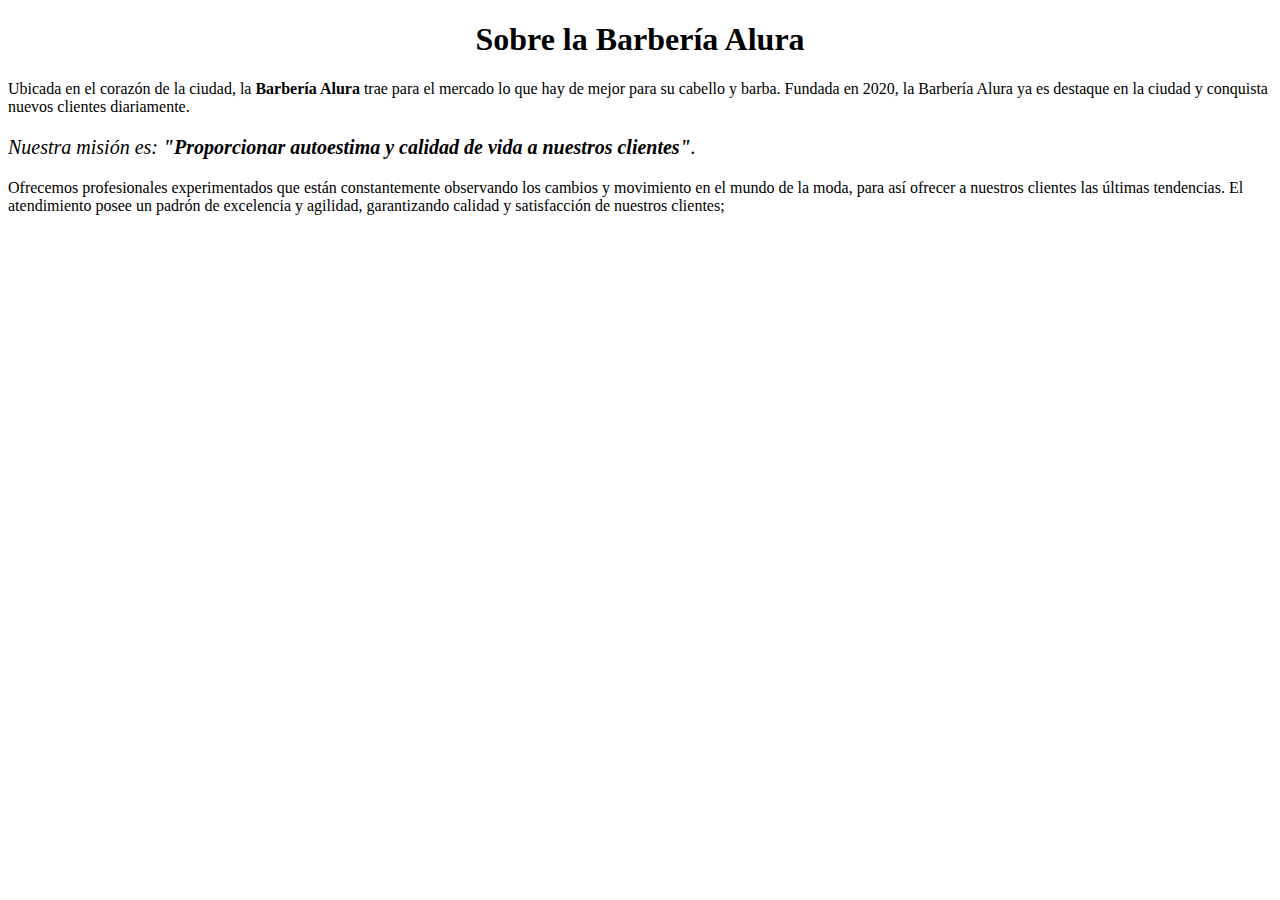
==== 1742-HTML5 e CSS3 parte1-aula0/index.html @ 5247c080 "update" ====
<!DOCTYPE html>
<html lang="es">

<head>
  <meta charset="UTF-8">
  <meta name="viewport" content="width=device-width, initial-scale=1">
  <title>Barbería Alura</title>

<h1 style="text-align:center;"> Sobre la Barbería Alura
</h1
<link rel="stylesheet" href="style.css">
</head>

<body>

<p >Ubicada en el corazón de la ciudad, la <strong>Barbería Alura</strong> trae para el mercado lo que hay de mejor para su cabello y barba. Fundada en 2020, la Barbería Alura ya es destaque en la ciudad y conquista nuevos clientes diariamente. </p>

<p style="font-size:20px;"><em>Nuestra misión es: <strong>"Proporcionar autoestima y calidad de vida a nuestros clientes"</strong>.</em>

</p>

<p >Ofrecemos profesionales experimentados que están constantemente observando los cambios y movimiento en el mundo de la moda, para así ofrecer a nuestros clientes las últimas tendencias. El atendimiento posee un padrón de excelencia y agilidad, garantizando calidad y satisfacción de nuestros clientes;</p>
</body>

</html>
---- 1742-HTML5 e CSS3 parte1-aula0/style.css ----
body{
  background: #cccccc;
}


p {
  text-align: center;

}

em strong{
  color: red;
}
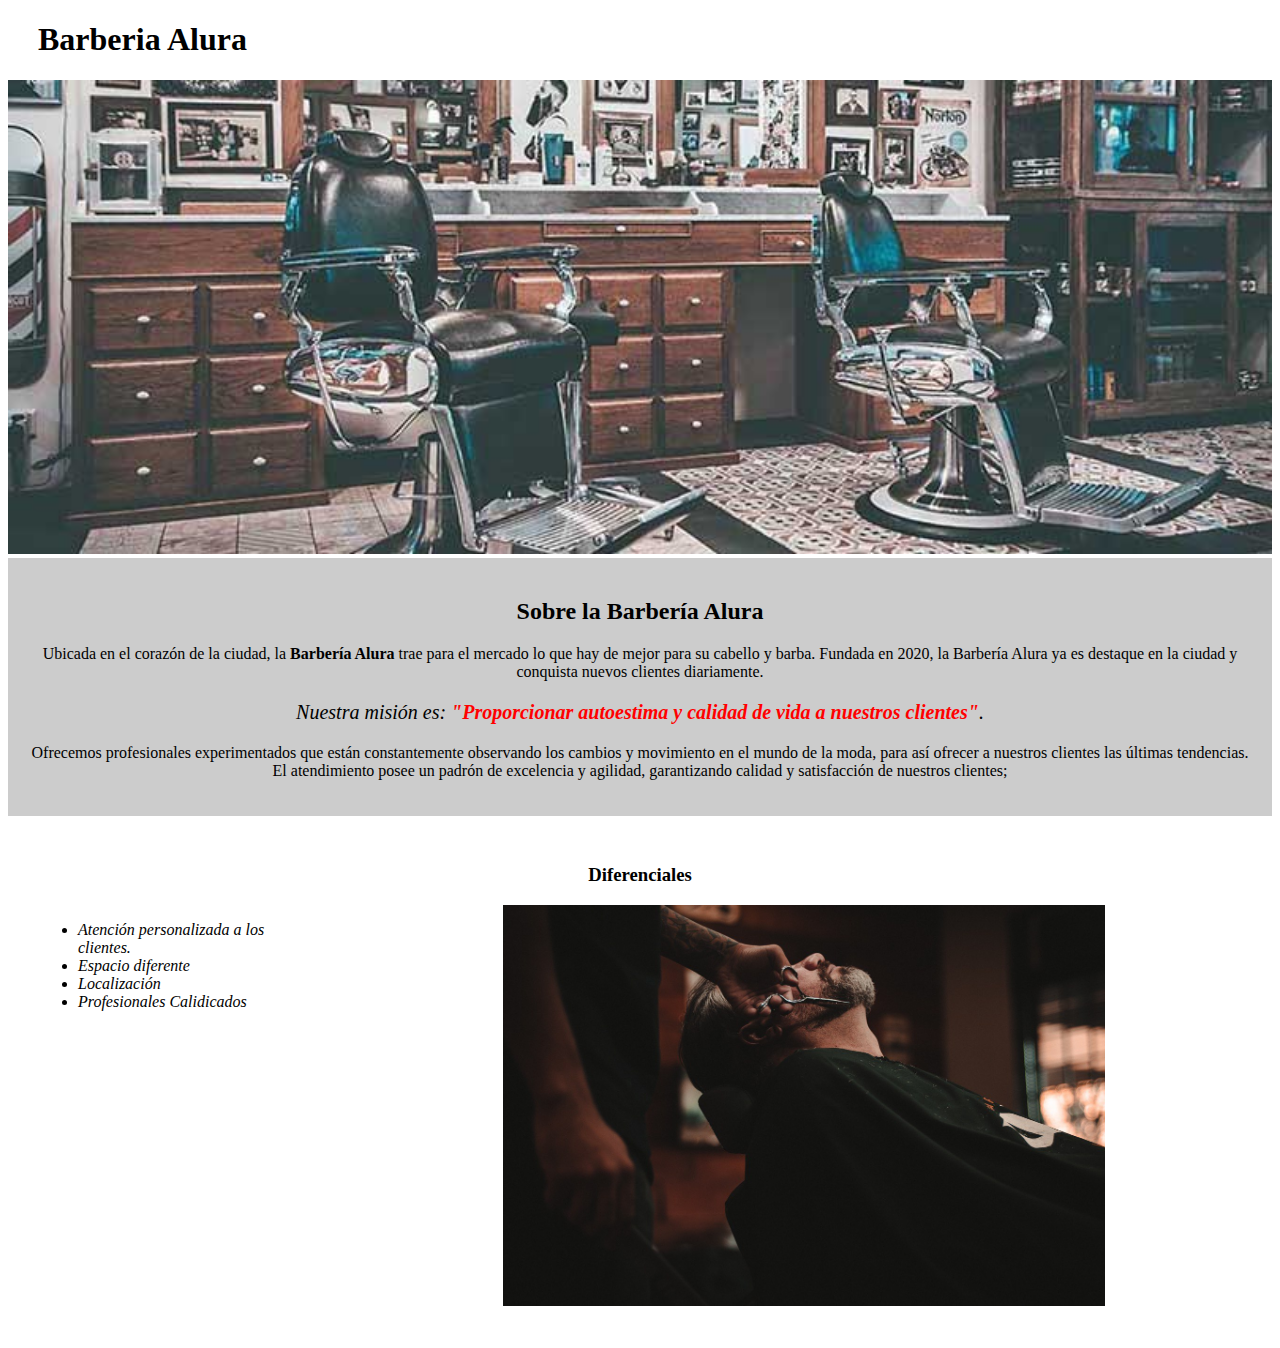
==== commit 43aa0b1e: "update" ====
--- a/1742-HTML5 e CSS3 parte1-aula0/index.html
+++ b/1742-HTML5 e CSS3 parte1-aula0/index.html
@@ -6,20 +6,59 @@
   <meta name="viewport" content="width=device-width, initial-scale=1">
   <title>Barbería Alura</title>
 
-<h1 style="text-align:center;"> Sobre la Barbería Alura
-</h1
 <link rel="stylesheet" href="style.css">
 </head>
 
 <body>
+    
+ <header>
+   
+   <h1 class="titulo-principal">Barberia Alura</h1>
+ 
+ </header>
+    
+  
+<img id="banner"; src="img/banner.jpg" alt="img/banner.jpg">
 
-<p >Ubicada en el corazón de la ciudad, la <strong>Barbería Alura</strong> trae para el mercado lo que hay de mejor para su cabello y barba. Fundada en 2020, la Barbería Alura ya es destaque en la ciudad y conquista nuevos clientes diariamente. </p>
-
-<p style="font-size:20px;"><em>Nuestra misión es: <strong>"Proporcionar autoestima y calidad de vida a nuestros clientes"</strong>.</em>
+<div class="principal"; >
+  
+     <h2 class="titulo-central"; >Sobre la Barbería Alura</h2>
+  
+    <p >Ubicada en el corazón de la ciudad, la <strong>Barbería Alura</strong> trae para el mercado lo que hay de mejor para su cabello y barba. Fundada en 2020, la Barbería Alura ya es destaque en la ciudad y conquista nuevos clientes diariamente. </p>
+  
+    <p id="mision"; ><em>Nuestra misión es: <strong>"Proporcionar autoestima y calidad de vida a nuestros clientes"</strong>.</em>
 
 </p>
 
-<p >Ofrecemos profesionales experimentados que están constantemente observando los cambios y movimiento en el mundo de la moda, para así ofrecer a nuestros clientes las últimas tendencias. El atendimiento posee un padrón de excelencia y agilidad, garantizando calidad y satisfacción de nuestros clientes;</p>
+    <p >Ofrecemos profesionales experimentados que están constantemente observando los cambios y movimiento en el mundo de la moda, para así ofrecer a nuestros clientes las últimas tendencias. El atendimiento posee un padrón de excelencia y agilidad, garantizando calidad y satisfacción de nuestros clientes;</p>
+  
+</div>
+
+<div class="diferenciales"; >
+  
+    <h3 class="titulo-central";>
+      Diferenciales
+    </h3>
+    
+    <ul>
+    
+        <li class="items">
+        Atención personalizada a los clientes. </li>
+        <li class="items">
+        Espacio diferente </li>
+       <li class="items">
+        Localización </li>
+       <li class="items">
+        Profesionales Calidicados</li>
+    
+    </ul>
+  <img src="img/diferenciales.jpg" class="imagenDiferenciales" >
+  
+</div>
+
+
+
 </body>
+  
 
 </html>--- a/1742-HTML5 e CSS3 parte1-aula0/style.css
+++ b/1742-HTML5 e CSS3 parte1-aula0/style.css
@@ -1,5 +1,9 @@
-body{
-  background: #cccccc;
+.titulo-principal{
+  padding-left: 30px;
+}
+
+.titulo-central{
+  text-align:center;
 }
 
 
@@ -10,4 +14,38 @@
 
 em strong{
   color: red;
+}
+
+#mision {
+  font-size:20px;
+}
+
+#banner {
+  
+  width: 100%;
+}
+
+.principal{
+  background: #cccccc;
+  padding: 20px;
+}
+
+.diferenciales{
+  background: #FFFFFF;
+  padding: 30px;
+}
+
+.items{
+  font-style: italic;
+}
+
+ul{
+  display: inline-block;
+  vertical-align: top;
+  width: 20%;
+  margin-right: 15%;
+}
+
+.imagenDiferenciales{
+  width: 50%;
 }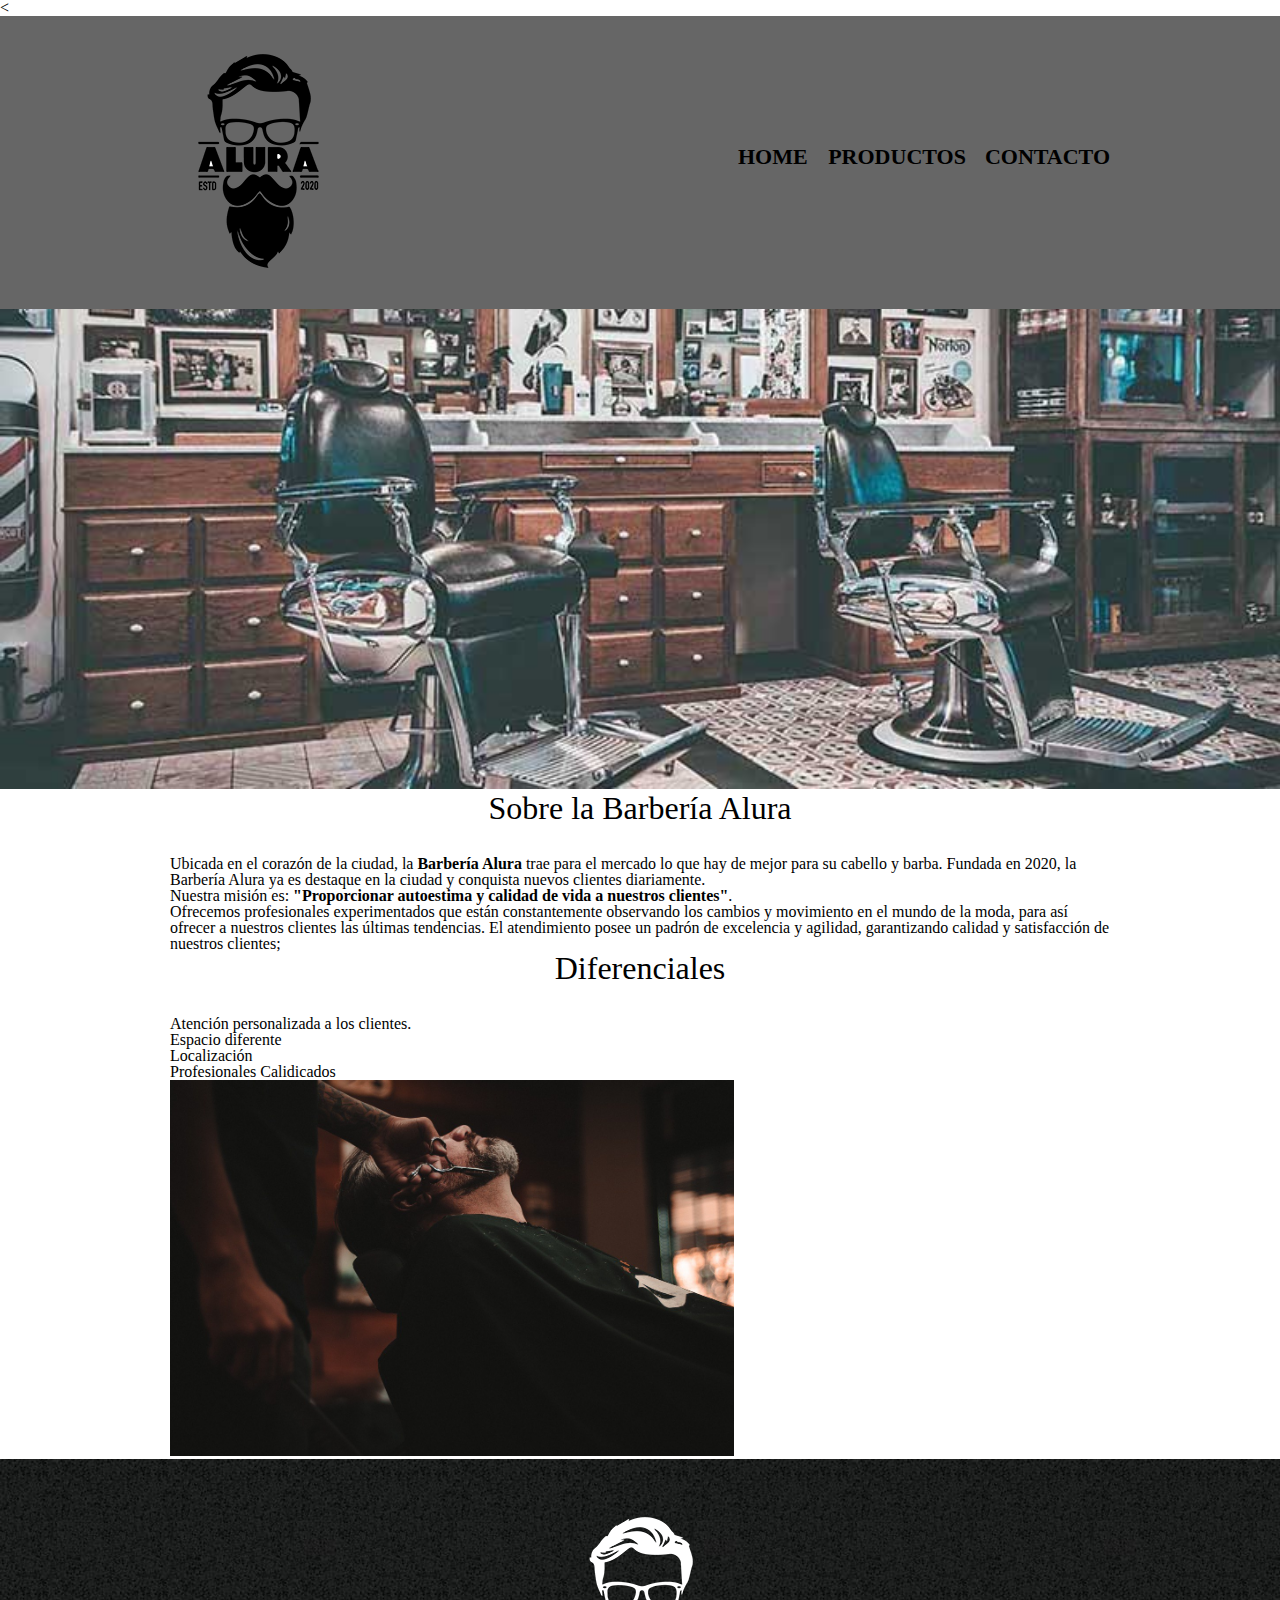
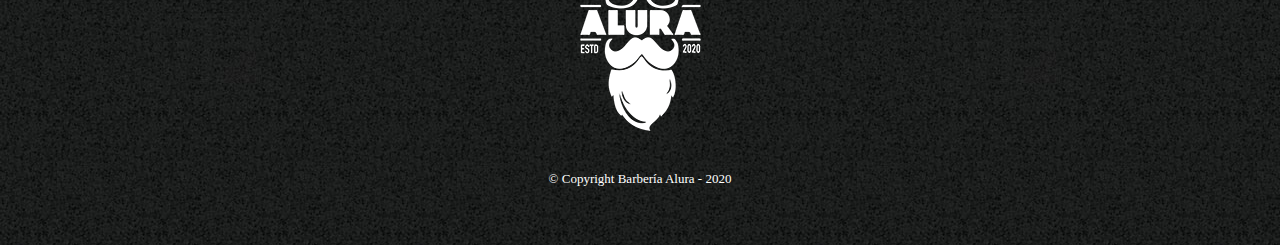
==== commit 935cf2bd: "update" ====
--- a/1742-HTML5 e CSS3 parte1-aula0/index.html
+++ b/1742-HTML5 e CSS3 parte1-aula0/index.html
@@ -5,24 +5,35 @@
   <meta charset="UTF-8">
   <meta name="viewport" content="width=device-width, initial-scale=1">
   <title>Barbería Alura</title>
-
+<<link rel="stylesheet" href="reset.css">
 <link rel="stylesheet" href="style.css">
 </head>
 
 <body>
     
- <header>
-   
-   <h1 class="titulo-principal">Barberia Alura</h1>
- 
- </header>
+<header>
+    
+    <div class="caja">
+      <h1> <img src="imagenes/logo.png"></h1>
+      <nav>
+       <ul>
+        <li><a href="index.html">Home</li>
+        <li><a href="productos.html">Productos</a></li>
+        <li><a href="contacto.html">Contacto</a></li>
+        </nav>
+      </ul>
+    </div>
+    
+  </header>
     
   
-<img id="banner"; src="img/banner.jpg" alt="img/banner.jpg">
+<img class="banner"; src="img/banner.jpg" alt="img/banner.jpg">
 
-<div class="principal"; >
+<main>
   
-     <h2 class="titulo-central"; >Sobre la Barbería Alura</h2>
+  <section class="principal"; >
+  
+     <h2 class="titulo-principal"; >Sobre la Barbería Alura</h2>
   
     <p >Ubicada en el corazón de la ciudad, la <strong>Barbería Alura</strong> trae para el mercado lo que hay de mejor para su cabello y barba. Fundada en 2020, la Barbería Alura ya es destaque en la ciudad y conquista nuevos clientes diariamente. </p>
   
@@ -32,11 +43,11 @@
 
     <p >Ofrecemos profesionales experimentados que están constantemente observando los cambios y movimiento en el mundo de la moda, para así ofrecer a nuestros clientes las últimas tendencias. El atendimiento posee un padrón de excelencia y agilidad, garantizando calidad y satisfacción de nuestros clientes;</p>
   
-</div>
+  </section>
 
-<div class="diferenciales"; >
+<section class="diferenciales"; >
   
-    <h3 class="titulo-central";>
+    <h3 class="titulo-principal";>
       Diferenciales
     </h3>
     
@@ -54,8 +65,14 @@
     </ul>
   <img src="img/diferenciales.jpg" class="imagenDiferenciales" >
   
-</div>
+</section>
+  
+</main>
 
+  <footer>
+    <img src="imagenes/logo-blanco.png"></img>
+    <p class="copyright"> &copy Copyright Barbería Alura - 2020</p>
+  </footer>
 
 
 </body>
--- a/1742-HTML5 e CSS3 parte1-aula0/style.css
+++ b/1742-HTML5 e CSS3 parte1-aula0/style.css
@@ -1,51 +1,180 @@
-.titulo-principal{
-  padding-left: 30px;
+header{
+  background: #666666;
+  padding: 20px 0;
 }
 
-.titulo-central{
-  text-align:center;
+.caja{
+  position: relative;
+  width: 940px;
+  margin: 0 auto;
+}
+
+nav{
+  position: absolute;
+  top: 110px;
+  right: 0;
+}
+
+nav li{
+  display: inline;
+  margin: 0 0 0 15px;
+}
+
+nav a{
+  text-transform: uppercase;
+  color: #000000;
+  font-weight: bold;
+  font-size: 22px;
+  text-decoration: none;
+}
+
+nav a:hover{
+  color: #c78c19;
+  text-decoration: underline;
+}
+
+.productos{
+  width: 940px;
+  margin: 0 auto;
+  padding: 50px;
+}
+
+.productos li{
+  display: inline-block;
+  text-align: center;
+  width: 30%;
+  vertical-align: top;
+  margin: 0 1.25%;
+  padding: 30px 20px;
+  box-sizing: border-box;
+  border: 2px solid #000000;
+  border-radius: 10px;
+  
+}
+
+.productos li:hover{
+  border-color: #c78c19;
+}
+
+.productos li:hover h2{
+  font-size: 33px;
+}
+
+.productos li:active{
+  border-color: #088c19;
 }
 
 
-p {
-  text-align: center;
-
+.productos h2{
+  font-size: 30px;
+  font-weight: bold;
 }
 
-em strong{
-  color: red;
+.producto-descripcion{
+  font-size: 18px;
 }
 
-#mision {
-  font-size:20px;
+.producto-precio{
+  font-size: 20px;
+  font-weight: bold;
+  margin-top: 10px;
 }
 
-#banner {
-  
+footer{
+  text-align: center;
+  background: url(imagenes/bg.jpg);
+  padding: 40px;
+}
+
+.copyright{
+  color: #ffffff;
+  font-size: 13px;
+  margin: 20px;
+}
+
+main{
+  width: 940px;
+  margin: 0 auto;
+}
+
+form{
+  margin: 40px auto;
+}
+
+form label, form legend{
+  display: block;
+  font-size: 20px;
+  margin: 0 0 10px;
+}
+
+.input-padron{
+  display: block;
+  margin: 0 0 20px;
+  padding: 10px 25px;
+  width: 50%;
+}
+
+.checkbox{
+  margin: 20px 00;
+}
+
+.enviar{
+  width: 40%;
+  padding: 15px 0;
+  font-size: 18px;
+  font-weight: bold;
+  color: #ffffff;
+  background: orange;
+  border: none;
+  border-radius: 5px;
+  transition: 1s all;
+  cursor: pointer;
+}
+
+.enviar:hover{
+  background: darkorange;
+  transform: scale(1.20);
+}
+
+table{
+  margin: 40px 40px;
+}
+
+thead{
+  background: #cccccc;
+  color: #ffffff;
+  font-weight: bold;
+}
+
+td, th{
+  border: 1px solid #000000;
+  padding: 8px 15px;
+}
+
+/* CSS PARA HOME */
+
+.banner{
   width: 100%;
 }
 
-.principal{
-  background: #cccccc;
-  padding: 20px;
+.titulo-principal{
+  text-align: center;
+  font-size: 2em;
+  margin: 0 0 1em;
 }
 
-.diferenciales{
-  background: #FFFFFF;
-  padding: 30px;
+.primcipal p{
+  margin: 0 0 1em;
 }
 
-.items{
+.principal strong{
+font-weight: bold;
+}
+
+.primcipal em{
   font-style: italic;
 }
 
-ul{
-  display: inline-block;
-  vertical-align: top;
-  width: 20%;
-  margin-right: 15%;
-}
-
 .imagenDiferenciales{
-  width: 50%;
+  width: 60%;
 }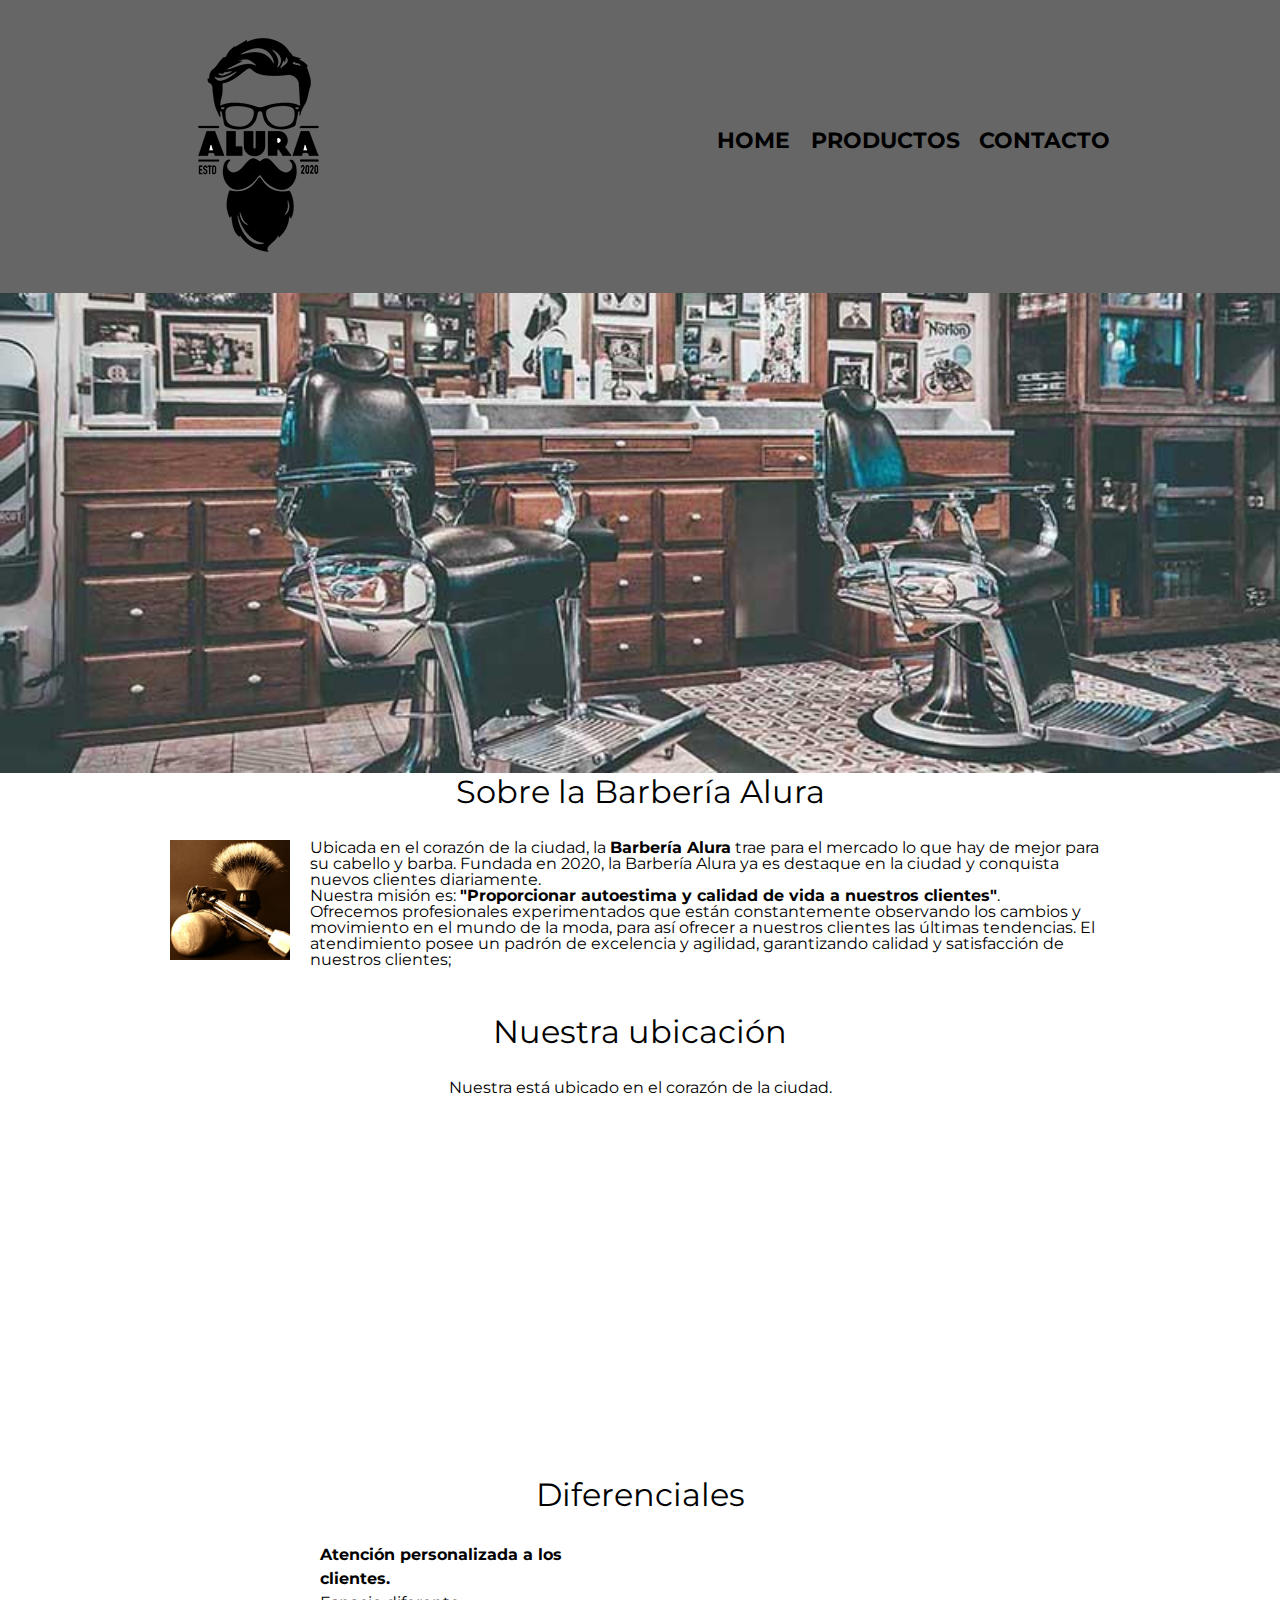
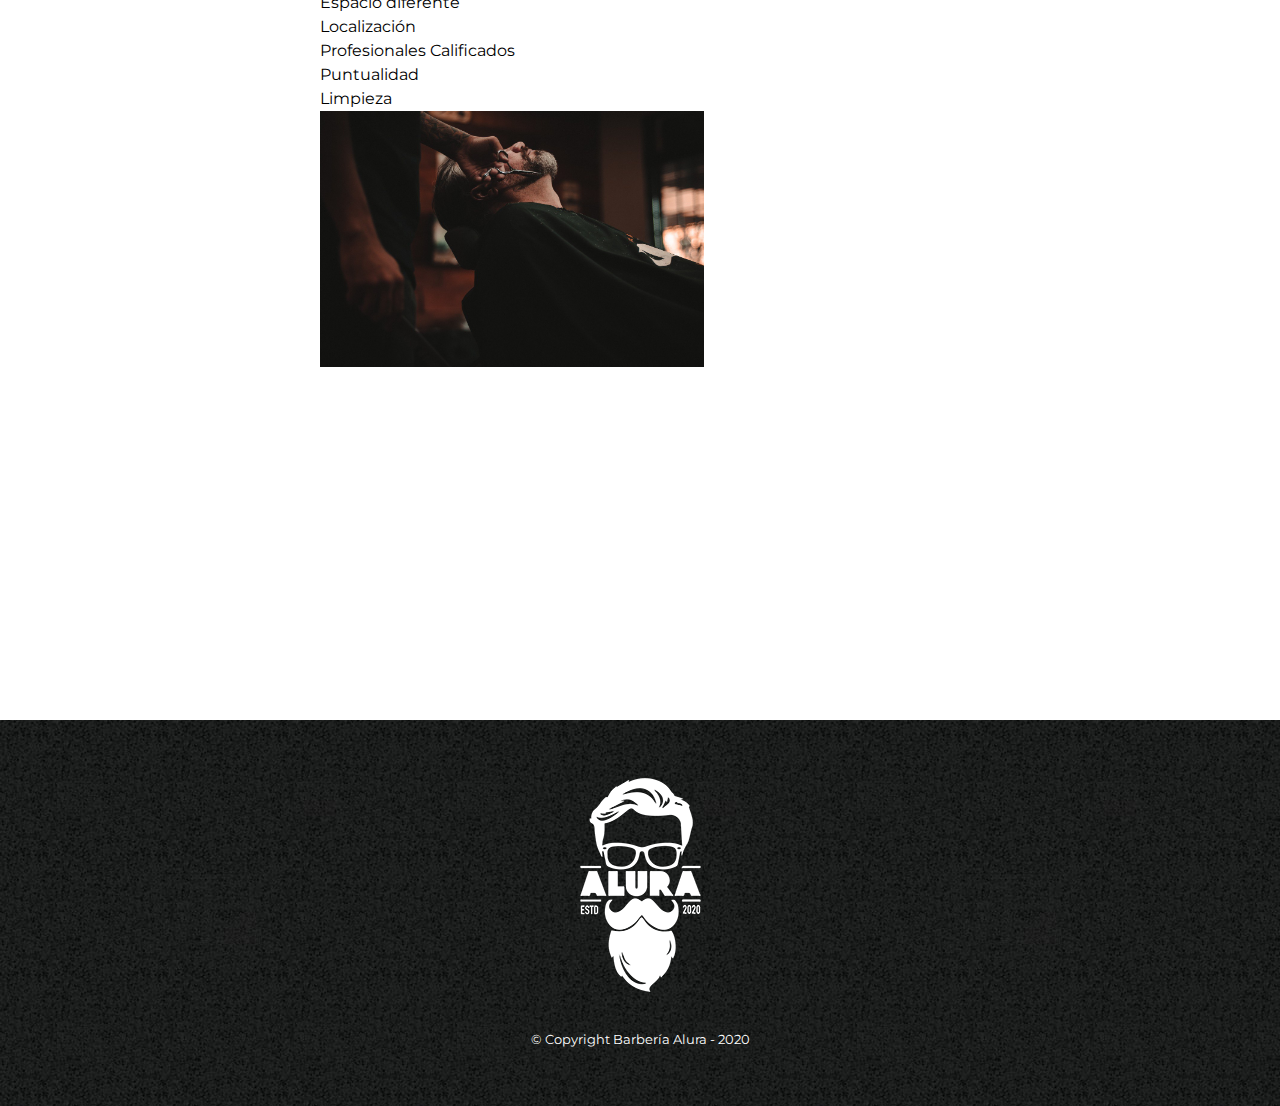
==== commit bfefd13a: "update" ====
--- a/1742-HTML5 e CSS3 parte1-aula0/index.html
+++ b/1742-HTML5 e CSS3 parte1-aula0/index.html
@@ -5,8 +5,11 @@
   <meta charset="UTF-8">
   <meta name="viewport" content="width=device-width, initial-scale=1">
   <title>Barbería Alura</title>
-<<link rel="stylesheet" href="reset.css">
+<link rel="stylesheet" href="reset.css">
 <link rel="stylesheet" href="style.css">
+<link rel="preconnect" href="https://fonts.googleapis.com">
+<link rel="preconnect" href="https://fonts.gstatic.com" crossorigin>
+<link href="https://fonts.googleapis.com/css2?family=Montserrat:wght@300&display=swap" rel="stylesheet">
 </head>
 
 <body>
@@ -34,6 +37,7 @@
   <section class="principal"; >
   
      <h2 class="titulo-principal"; >Sobre la Barbería Alura</h2>
+     <img src="imagenes/utensilios.jpg" class="utensilios" alt="utensilios-de-barbero">
   
     <p >Ubicada en el corazón de la ciudad, la <strong>Barbería Alura</strong> trae para el mercado lo que hay de mejor para su cabello y barba. Fundada en 2020, la Barbería Alura ya es destaque en la ciudad y conquista nuevos clientes diariamente. </p>
   
@@ -44,6 +48,13 @@
     <p >Ofrecemos profesionales experimentados que están constantemente observando los cambios y movimiento en el mundo de la moda, para así ofrecer a nuestros clientes las últimas tendencias. El atendimiento posee un padrón de excelencia y agilidad, garantizando calidad y satisfacción de nuestros clientes;</p>
   
   </section>
+  
+  <section class="mapa">
+    
+    <h3 class="titulo-principal">Nuestra ubicación</h3>
+    <p>Nuestra está ubicado en el corazón de la ciudad.</p>
+    <iframe src="https://www.google.com/maps/embed?pb=!1m18!1m12!1m3!1d457.0568963132111!2d-46.632417548048885!3d-23.58800350580703!2m3!1f0!2f0!3f0!3m2!1i1024!2i768!4f13.1!3m3!1m2!1s0x94ce5a2b2ed7f3a1%3A0xab35da2f5ca62674!2sCaelum%20-%20Education%20and%20Innovation!5e0!3m2!1ses-419!2sdo!4v1655527404423!5m2!1ses-419!2sdo" width="100%" height="300" style="border:0;" allowfullscreen="" loading="lazy" referrerpolicy="no-referrer-when-downgrade"></iframe>
+  </section>
 
 <section class="diferenciales"; >
   
@@ -51,7 +62,9 @@
       Diferenciales
     </h3>
     
-    <ul>
+    <div class="contenido-diferenciales">
+      
+      <ul class="lista-diferenciales">
     
         <li class="items">
         Atención personalizada a los clientes. </li>
@@ -60,12 +73,22 @@
        <li class="items">
         Localización </li>
        <li class="items">
-        Profesionales Calidicados</li>
-    
+        Profesionales Calificados</li>
+       <li class="items">Puntualidad</li>
+       <li class="items">Limpieza</li>
     </ul>
-  <img src="img/diferenciales.jpg" class="imagenDiferenciales" >
+  <img src="img/diferenciales.jpg" class="imagen-diferenciales" >
+  
+      
+    </div>
   
 </section>
+
+<div class="video">
+  
+  <iframe width="560" height="315" src="https://www.youtube.com/embed/wcVVXUV0YUY?si=dZ59jF5yDU4zU6kc" title="YouTube video player" frameborder="0" allow="accelerometer; autoplay; clipboard-write; encrypted-media; gyroscope; picture-in-picture; web-share" allowfullscreen></iframe>
+  
+</div>
   
 </main>
 
--- a/1742-HTML5 e CSS3 parte1-aula0/style.css
+++ b/1742-HTML5 e CSS3 parte1-aula0/style.css
@@ -1,3 +1,7 @@
+body{
+  font-family: 'Montserrat', sans-serif;
+}
+
 header{
   background: #666666;
   padding: 20px 0;
@@ -161,6 +165,7 @@
   text-align: center;
   font-size: 2em;
   margin: 0 0 1em;
+  clear: left;
 }
 
 .primcipal p{
@@ -175,6 +180,45 @@
   font-style: italic;
 }
 
-.imagenDiferenciales{
+.utensilios{
+  width: 120px;
+  float: left;
+  margin: 0 20px 20px 0;
+}
+
+.mapa p{
+  margin: 0 0 2em;
+  text-align: center;
+}
+
+.mapa{
+  padding: 3em 0;
+}
+
+.contenido-diferenciales{
+  width: 640px;
+  margin: 0 auto;
+}
+
+.lista-diferenciales{
+  width: 40%;
+  display: inline-block;
+  vertical-align: top;
+}
+
+.items:first-child{
+  font-weight: bold;
+}
+
+.items{
+  line-height: 1.5;
+}
+
+.imagen-diferenciales{
   width: 60%;
-}+}
+
+.video{
+  width: 560px;
+  margin: 1em auto;
+}
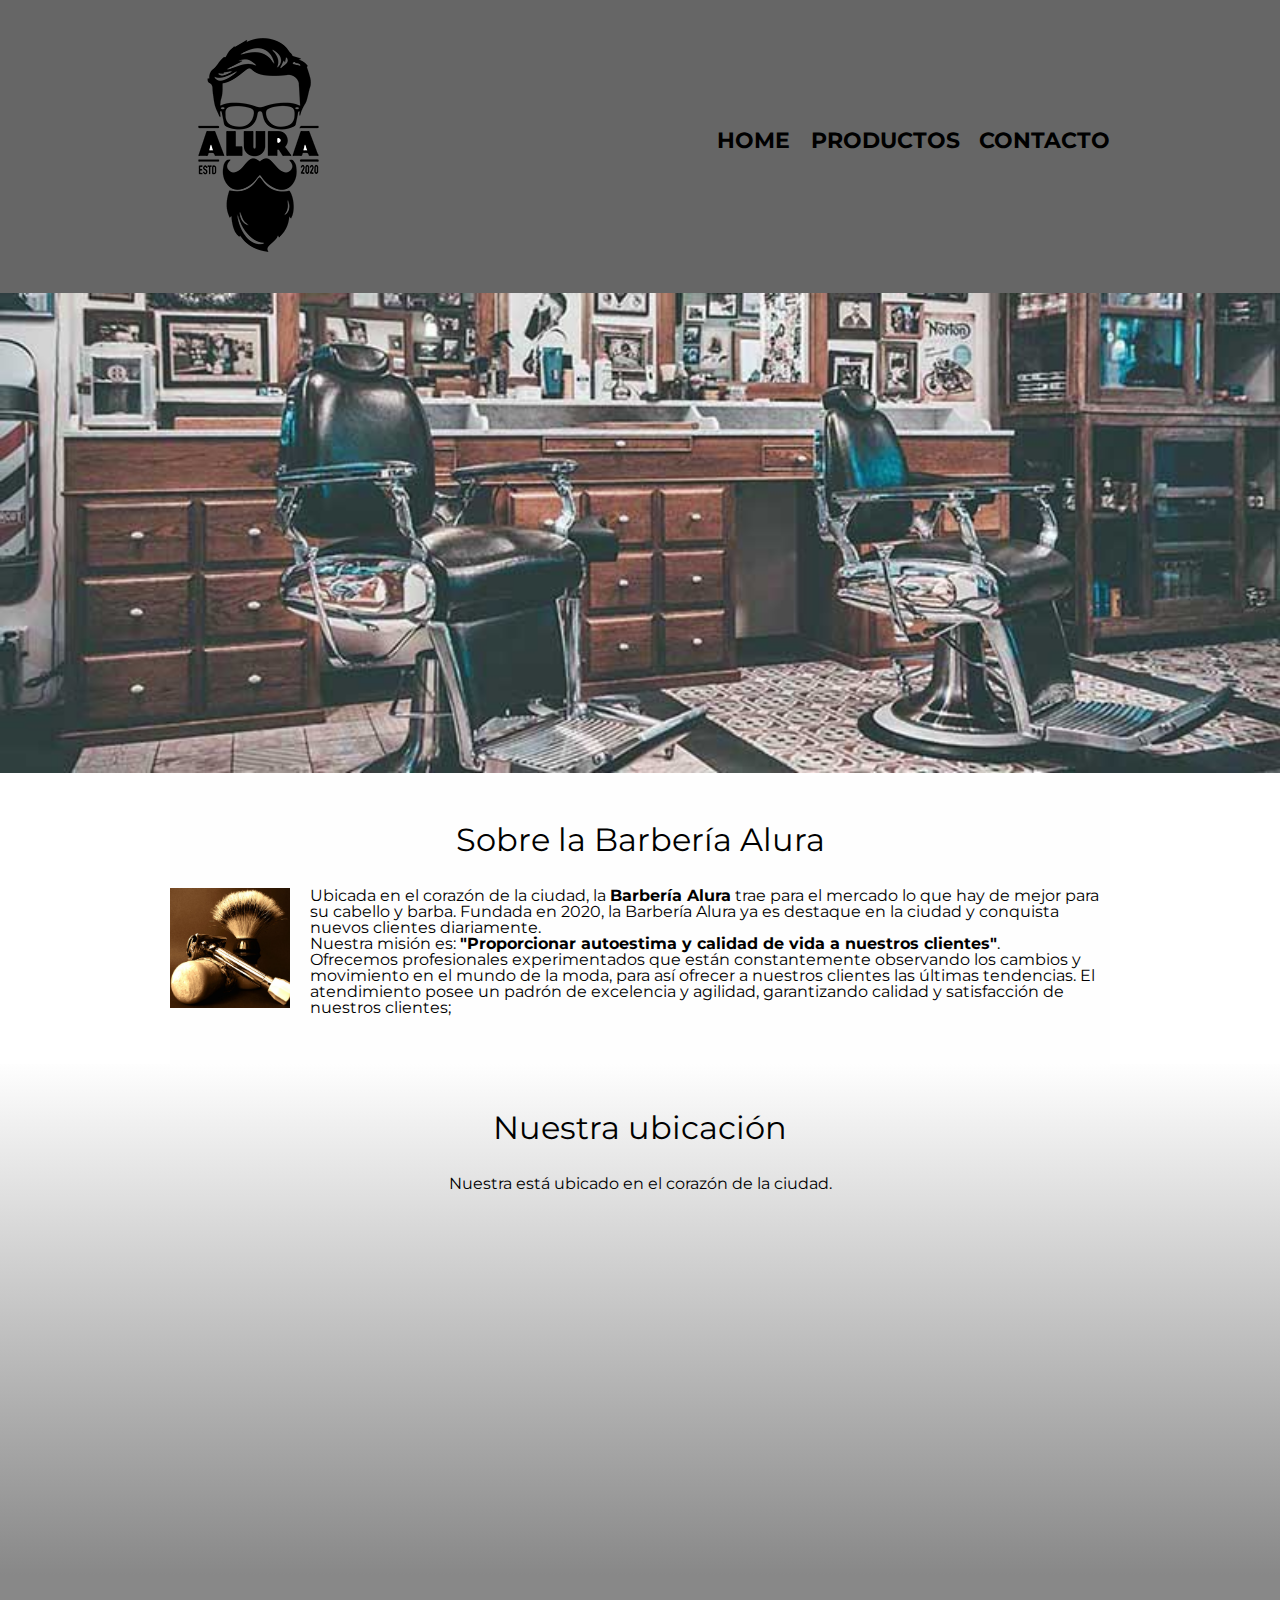
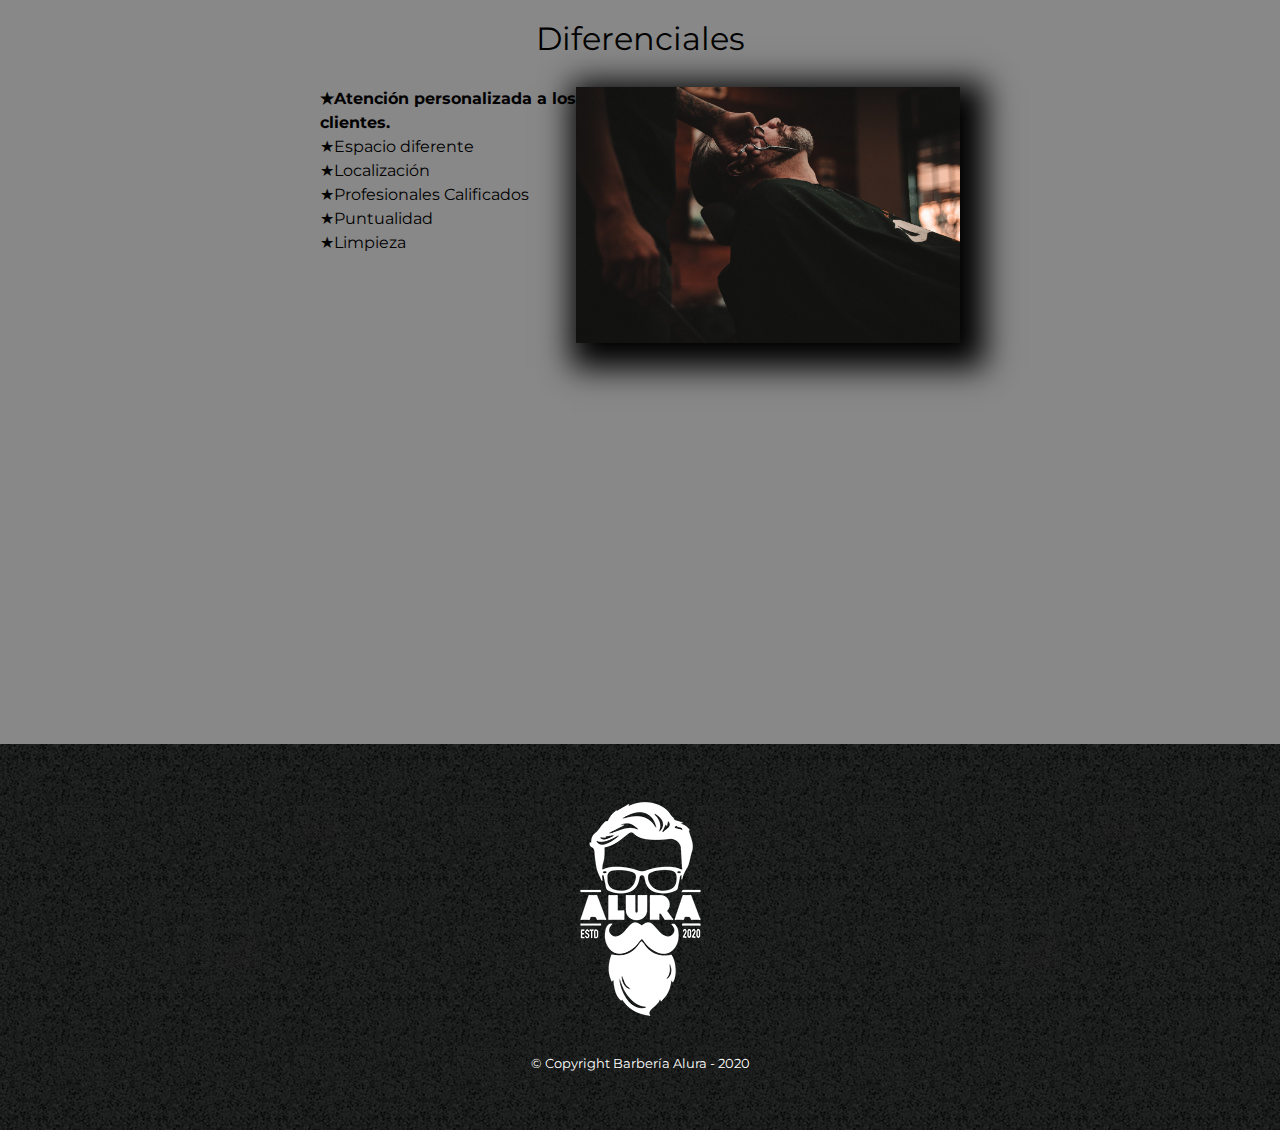
==== commit de17a923: "update" ====
--- a/1742-HTML5 e CSS3 parte1-aula0/index.html
+++ b/1742-HTML5 e CSS3 parte1-aula0/index.html
@@ -53,42 +53,42 @@
     
     <h3 class="titulo-principal">Nuestra ubicación</h3>
     <p>Nuestra está ubicado en el corazón de la ciudad.</p>
-    <iframe src="https://www.google.com/maps/embed?pb=!1m18!1m12!1m3!1d457.0568963132111!2d-46.632417548048885!3d-23.58800350580703!2m3!1f0!2f0!3f0!3m2!1i1024!2i768!4f13.1!3m3!1m2!1s0x94ce5a2b2ed7f3a1%3A0xab35da2f5ca62674!2sCaelum%20-%20Education%20and%20Innovation!5e0!3m2!1ses-419!2sdo!4v1655527404423!5m2!1ses-419!2sdo" width="100%" height="300" style="border:0;" allowfullscreen="" loading="lazy" referrerpolicy="no-referrer-when-downgrade"></iframe>
+    
+    <div class="mapa-contenido">
+      
+      <iframe src="https://www.google.com/maps/embed?pb=!1m18!1m12!1m3!1d457.0568963132111!2d-46.632417548048885!3d-23.58800350580703!2m3!1f0!2f0!3f0!3m2!1i1024!2i768!4f13.1!3m3!1m2!1s0x94ce5a2b2ed7f3a1%3A0xab35da2f5ca62674!2sCaelum%20-%20Education%20and%20Innovation!5e0!3m2!1ses-419!2sdo!4v1655527404423!5m2!1ses-419!2sdo" width="100%" height="300" style="border:0;" allowfullscreen="" loading="lazy" referrerpolicy="no-referrer-when-downgrade"></iframe>
+      
+    </div>
+    
   </section>
 
 <section class="diferenciales"; >
   
-    <h3 class="titulo-principal";>
-      Diferenciales
-    </h3>
+    <h3 class="titulo-principal">Diferenciales</h3>
     
     <div class="contenido-diferenciales">
       
       <ul class="lista-diferenciales">
     
-        <li class="items">
-        Atención personalizada a los clientes. </li>
-        <li class="items">
-        Espacio diferente </li>
-       <li class="items">
-        Localización </li>
-       <li class="items">
-        Profesionales Calificados</li>
-       <li class="items">Puntualidad</li>
-       <li class="items">Limpieza</li>
-    </ul>
-  <img src="img/diferenciales.jpg" class="imagen-diferenciales" >
+        <li class="items">Atención personalizada a los clientes.</li>
+        <li class="items">Espacio diferente</li>
+        <li class="items">Localización</li>
+        <li class="items">Profesionales Calificados</li>
+        <li class="items">Puntualidad</li>
+        <li class="items">Limpieza</li>
+    </ul><img src="img/diferenciales.jpg" class="imagen-diferenciales">
   
       
     </div>
   
+  <div class="video">
+  
+    <iframe width="100%" height="315" src="https://www.youtube.com/embed/wcVVXUV0YUY?si=dZ59jF5yDU4zU6kc" title="YouTube video player" frameborder="0" allow="accelerometer; autoplay; clipboard-write; encrypted-media; gyroscope; picture-in-picture; web-share" allowfullscreen></iframe>
+  
+  </div>
+  
 </section>
 
-<div class="video">
-  
-  <iframe width="560" height="315" src="https://www.youtube.com/embed/wcVVXUV0YUY?si=dZ59jF5yDU4zU6kc" title="YouTube video player" frameborder="0" allow="accelerometer; autoplay; clipboard-write; encrypted-media; gyroscope; picture-in-picture; web-share" allowfullscreen></iframe>
-  
-</div>
   
 </main>
 
--- a/1742-HTML5 e CSS3 parte1-aula0/style.css
+++ b/1742-HTML5 e CSS3 parte1-aula0/style.css
@@ -96,11 +96,6 @@
   margin: 20px;
 }
 
-main{
-  width: 940px;
-  margin: 0 auto;
-}
-
 form{
   margin: 40px auto;
 }
@@ -161,6 +156,13 @@
   width: 100%;
 }
 
+.principal{
+  background: #fefefe;
+  padding: 3em 0;
+  width: 940px;
+  margin: 0 auto;
+}
+
 .titulo-principal{
   text-align: center;
   font-size: 2em;
@@ -191,8 +193,20 @@
   text-align: center;
 }
 
+.mapa-contenido{
+  width: 940px;
+  margin: 0 auto;
+}
+
 .mapa{
   padding: 3em 0;
+  background: linear-gradient(#fefefe, #888888);
+}
+
+
+.diferenciales{
+  padding: 3em 0;
+  background: #888888;
 }
 
 .contenido-diferenciales{
@@ -206,6 +220,10 @@
   vertical-align: top;
 }
 
+.items:before{
+  content:"★";
+}
+
 .items:first-child{
   font-weight: bold;
 }
@@ -216,9 +234,34 @@
 
 .imagen-diferenciales{
   width: 60%;
+  box-shadow: 10px 10px 30px 15px #000000;
+}
+
+.imagen-diferenciales:hover{
+  opacity: 0.3;
+  transition:400ms;
 }
 
 .video{
   width: 560px;
   margin: 1em auto;
 }
+
+@media screen and (max-width: 480px) {
+  
+  h1 {
+    text-align: center;
+  }
+  
+  nav{
+    position: static;
+  }
+  
+  .caja, .principal, .mapa-contenido, .contenido-diferenciales, .video{
+    width: auto;
+  }
+  
+  .lista-diferenciales, .imagen-diferenciales{
+    width: 100%;
+  }
+}